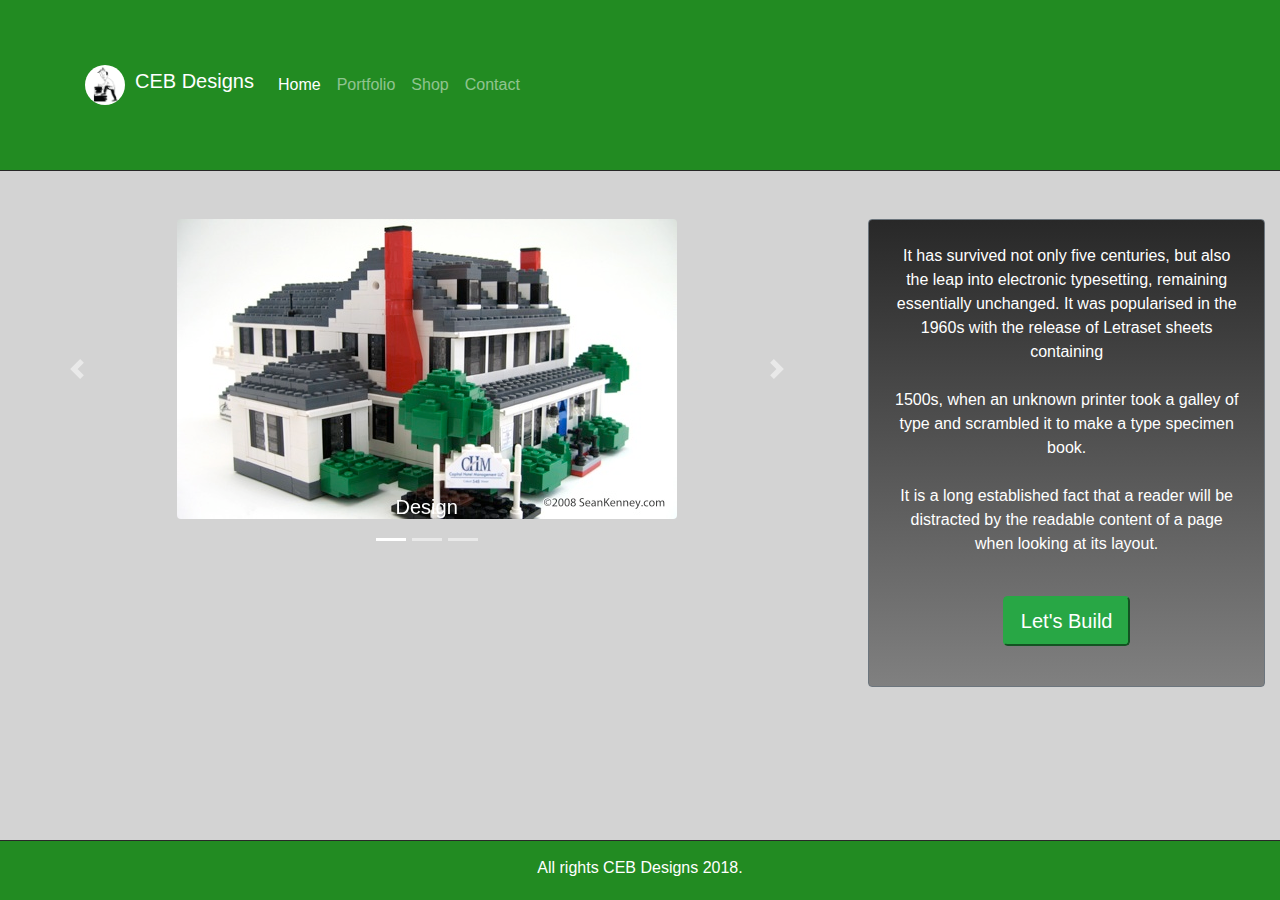
==== index.html @ 57bd43eb "first commit of final project" ====
<!doctype html>
<html lang="en">

  <head>
    <!-- meta tags -->
    <meta charset="utf-8">
    <meta name="viewport" content="width=device-width, initial-scale=1, shrink-to-fit=no">
    <meta name="description" content="CEB Designs Homepage">
    <meta name="keywords" content="woodworking, remodeling, builder, Louisville">
    <!-- Bootstrap CSS/CSS/links -->
    <link rel="icon" href="img/ceb_icon.png">
    <link rel="stylesheet" href="https://maxcdn.bootstrapcdn.com/bootstrap/4.0.0/css/bootstrap.min.css" integrity="sha384-Gn5384xqQ1aoWXA+058RXPxPg6fy4IWvTNh0E263XmFcJlSAwiGgFAW/dAiS6JXm" crossorigin="anonymous">
    <link rel="stylesheet" type="text/css" href="http://fonts.googleapis.com/css?family=Open+Sans">
    <link rel="stylesheet" href="stylesheet.css">
    <title>CEB Designs</title>
  </head>

  <body>
    <!-- navbar -->
      <nav class="navbar navbar-expand-md navbar navbar-dark">
        <div class="container">
            <img class="icon rounded-circle" src="img/ceb_icon.png" alt="icon">
            <h1 class="navbar-brand">CEB Designs</h1>
            <button class="navbar-toggler" type="button" data-toggle="collapse" data-target="#navbarNavAltMarkup" aria-controls="navbarNavAltMarkup" aria-expanded="false" aria-label="Toggle navigation">
              <span class="navbar-toggler-icon"></span>
            </button>
            <div class="collapse navbar-collapse" id="navbarNavAltMarkup">
              <div class="navbar-nav order-1">
                <a class="nav-item nav-link active" href="#">Home <span class="sr-only">(current)</span></a>
                <a class="nav-item nav-link" href="portfolio.html">Portfolio</a>
                <a class="nav-item nav-link" href="shop.html">Shop</a>
                <a class="nav-item nav-link" href="contact.html">Contact</a>
              </div>
            </div>
        </div>
      </nav>
    <!-- /navbar -->

    <!-- main content -->
    <div class="container-fluid main-content">
      <div class="row">
        <!--carousel-->
        <div class="col-md-8 text-center">
            <div id="carouselExampleIndicators" class="carousel slide" data-ride="carousel">
              <ol class="carousel-indicators">
                <li data-target="#carouselExampleIndicators" data-slide-to="0" class="active"></li>
                <li data-target="#carouselExampleIndicators" data-slide-to="1"></li>
                <li data-target="#carouselExampleIndicators" data-slide-to="2"></li>
              </ol>
              <div class="carousel-inner">
                <div class="carousel-item active">
                  <img class="my-5 img-fluid rounded" src="img/legosample.jpg" alt="lego design">
                  <div class="carousel-caption d-none d-md-block">
                    <h5>Design</h5>
                  </div>
                </div>
                <div class="carousel-item">
                  <img class="my-5 img-fluid rounded" src="img/planssample.jpg" alt="plans">
                  <div class="carousel-caption d-none d-md-block">
                    <h5>Plan</h5>
                  </div>
                </div>
                <div class="carousel-item">
                  <img class="my-5 img-fluid rounded" src="img/housesample.jpeg" alt="finished house">
                  <div class="carousel-caption d-none d-md-block">
                    <h5>Build</h5>
                  </div>
                </div>
              </div>
              <a class="carousel-control-prev" href="#carouselExampleIndicators" role="button" data-slide="prev">
                <span class="carousel-control-prev-icon" aria-hidden="true"></span>
                <span class="sr-only">Previous</span>
              </a>
              <a class="carousel-control-next" href="#carouselExampleIndicators" role="button" data-slide="next">
                <span class="carousel-control-next-icon" aria-hidden="true"></span>
                <span class="sr-only">Next</span>
              </a>
            </div>
        </div>  <!--/carousel-->

        <!--call to action-->
        <div class="col-md text-center">
          <p class="my-5 border border-secondary rounded p-4 action"> It has survived not only five centuries, but also the leap into electronic typesetting, remaining essentially unchanged. It was popularised in the 1960s with the release of Letraset sheets containing <br><br> 1500s, when an unknown printer took a galley of type and scrambled it to make a type specimen book. <br><br>
            It is a long established fact that a reader will be distracted by the readable content of a page when looking at its layout. <br><br>
            <button type="button" class="btn-lg btn-success my-3">Let's Build</button></p>
        </div> <!--/call to action-->

      </div>
    </div>  <!-- /main content -->

    <!--Footer-->
      <footer class="container-fluid foot">
        <p class="copyright pt-6 text-center"> All rights CEB Designs 2018.</p>
      </footer>  <!--/Footer-->


    <!-- Optional JavaScript -->
    <!-- jQuery first, then Popper.js, then Bootstrap JS -->
    <script src="https://code.jquery.com/jquery-3.2.1.slim.min.js" integrity="sha384-KJ3o2DKtIkvYIK3UENzmM7KCkRr/rE9/Qpg6aAZGJwFDMVNA/GpGFF93hXpG5KkN" crossorigin="anonymous"></script>
    <script src="https://cdnjs.cloudflare.com/ajax/libs/popper.js/1.12.9/umd/popper.min.js" integrity="sha384-ApNbgh9B+Y1QKtv3Rn7W3mgPxhU9K/ScQsAP7hUibX39j7fakFPskvXusvfa0b4Q" crossorigin="anonymous"></script>
    <script src="https://maxcdn.bootstrapcdn.com/bootstrap/4.0.0/js/bootstrap.min.js" integrity="sha384-JZR6Spejh4U02d8jOt6vLEHfe/JQGiRRSQQxSfFWpi1MquVdAyjUar5+76PVCmYl" crossorigin="anonymous"></script>

  </body>
</html>
---- stylesheet.css ----
/*===== Main Styles =====*/

html, body {
  height: 100%;
}

body {
  display: flex;
  flex-direction: column;
  min-height: 100vh;
}

footer {
  background-color: forestgreen;
  flex-shrink: 0;
  border-top: solid 1px #282828;
}

/*===== Content Styles =====*/

.action {
  background: linear-gradient(#282828, grey);
  color: white;
}

.copyright {
  padding-top: 15px;
  padding-bottom: 20px;
  color: white;
  margin-bottom: 0;
}

nav {
  background-color: forestgreen;
  flex: 1 0 auto;
  border-bottom: solid 1px #282828;
}

.main-content {
  background-color: lightgrey;
  flex: 1 0 auto;
}

/*===== Img Styles ====*/

img {
  height: 530px;
  width: 500px;
}

.icon {
  width: 2.5rem;
  height: 2.5rem;
  margin-right: 10px;
}
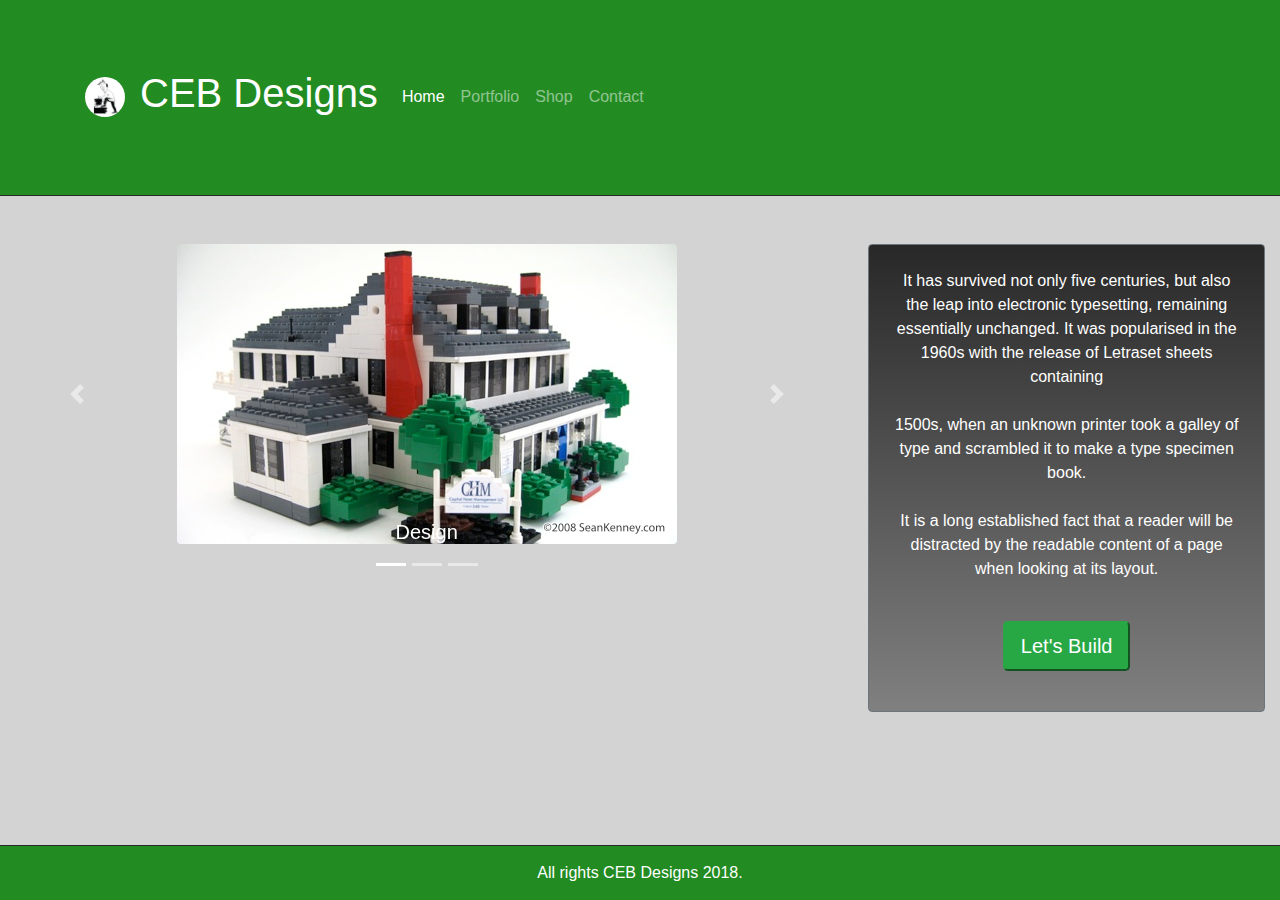
==== commit ae0f0ac3: "adding portfolio and contact pages" ====
--- a/index.html
+++ b/index.html
@@ -11,7 +11,7 @@
     <link rel="icon" href="img/ceb_icon.png">
     <link rel="stylesheet" href="https://maxcdn.bootstrapcdn.com/bootstrap/4.0.0/css/bootstrap.min.css" integrity="sha384-Gn5384xqQ1aoWXA+058RXPxPg6fy4IWvTNh0E263XmFcJlSAwiGgFAW/dAiS6JXm" crossorigin="anonymous">
     <link rel="stylesheet" type="text/css" href="http://fonts.googleapis.com/css?family=Open+Sans">
-    <link rel="stylesheet" href="stylesheet.css">
+    <link rel="stylesheet" href="css/stylesheet.css">
     <title>CEB Designs</title>
   </head>
 
@@ -19,8 +19,8 @@
     <!-- navbar -->
       <nav class="navbar navbar-expand-md navbar navbar-dark">
         <div class="container">
-            <img class="icon rounded-circle" src="img/ceb_icon.png" alt="icon">
-            <h1 class="navbar-brand">CEB Designs</h1>
+            <a href="index.html"><img class="icon rounded-circle" src="img/ceb_icon.png" alt="icon"></a>
+            <a href="index.html"><h1 class="navbar-brand" href="index.html">CEB Designs</h1></a>
             <button class="navbar-toggler" type="button" data-toggle="collapse" data-target="#navbarNavAltMarkup" aria-controls="navbarNavAltMarkup" aria-expanded="false" aria-label="Toggle navigation">
               <span class="navbar-toggler-icon"></span>
             </button>
@@ -82,7 +82,7 @@
         <div class="col-md text-center">
           <p class="my-5 border border-secondary rounded p-4 action"> It has survived not only five centuries, but also the leap into electronic typesetting, remaining essentially unchanged. It was popularised in the 1960s with the release of Letraset sheets containing <br><br> 1500s, when an unknown printer took a galley of type and scrambled it to make a type specimen book. <br><br>
             It is a long established fact that a reader will be distracted by the readable content of a page when looking at its layout. <br><br>
-            <button type="button" class="btn-lg btn-success my-3">Let's Build</button></p>
+            <a href="contact.html"><button type="button" class="btn-lg btn-success my-3">Let's Build</button></p></a>
         </div> <!--/call to action-->
 
       </div>
@@ -90,7 +90,7 @@
 
     <!--Footer-->
       <footer class="container-fluid foot">
-        <p class="copyright pt-6 text-center"> All rights CEB Designs 2018.</p>
+        <p class="copyright text-center"> All rights CEB Designs 2018.</p>
       </footer>  <!--/Footer-->
 
 
--- a/css/stylesheet.css
+++ b/css/stylesheet.css
@@ -0,0 +1,61 @@
+
+/*===== Main Styles =====*/
+
+html, body {
+  height: 100%;
+}
+
+body {
+  display: flex;
+  flex-direction: column;
+  min-height: 100vh;
+}
+
+footer {
+  background-color: forestgreen;
+  flex-shrink: 0;
+  border-top: solid 1px #282828;
+}
+
+/*===== Content Styles =====*/
+
+.action {
+  background: linear-gradient(#282828, grey);
+  color: white;
+}
+
+.copyright {
+  padding-top: 15px;
+  padding-bottom: 15px;
+  color: white;
+  margin-bottom: 0;
+}
+
+nav {
+  background-color: forestgreen;
+  flex: 1 0 auto;
+  border-bottom: solid 1px #282828;
+}
+
+.main-content {
+  background-color: lightgrey;
+  flex: 1 0 auto;
+  margin-bottom: -15px;
+}
+
+.navbar-brand {
+  font-size: 2.5rem;
+}
+
+/*===== Img Styles ====*/
+
+img {
+  height: 530px;
+  width: 500px;
+}
+
+.icon {
+  width: 2.5rem;
+  height: 2.5rem;
+  margin-right: 15px;
+}
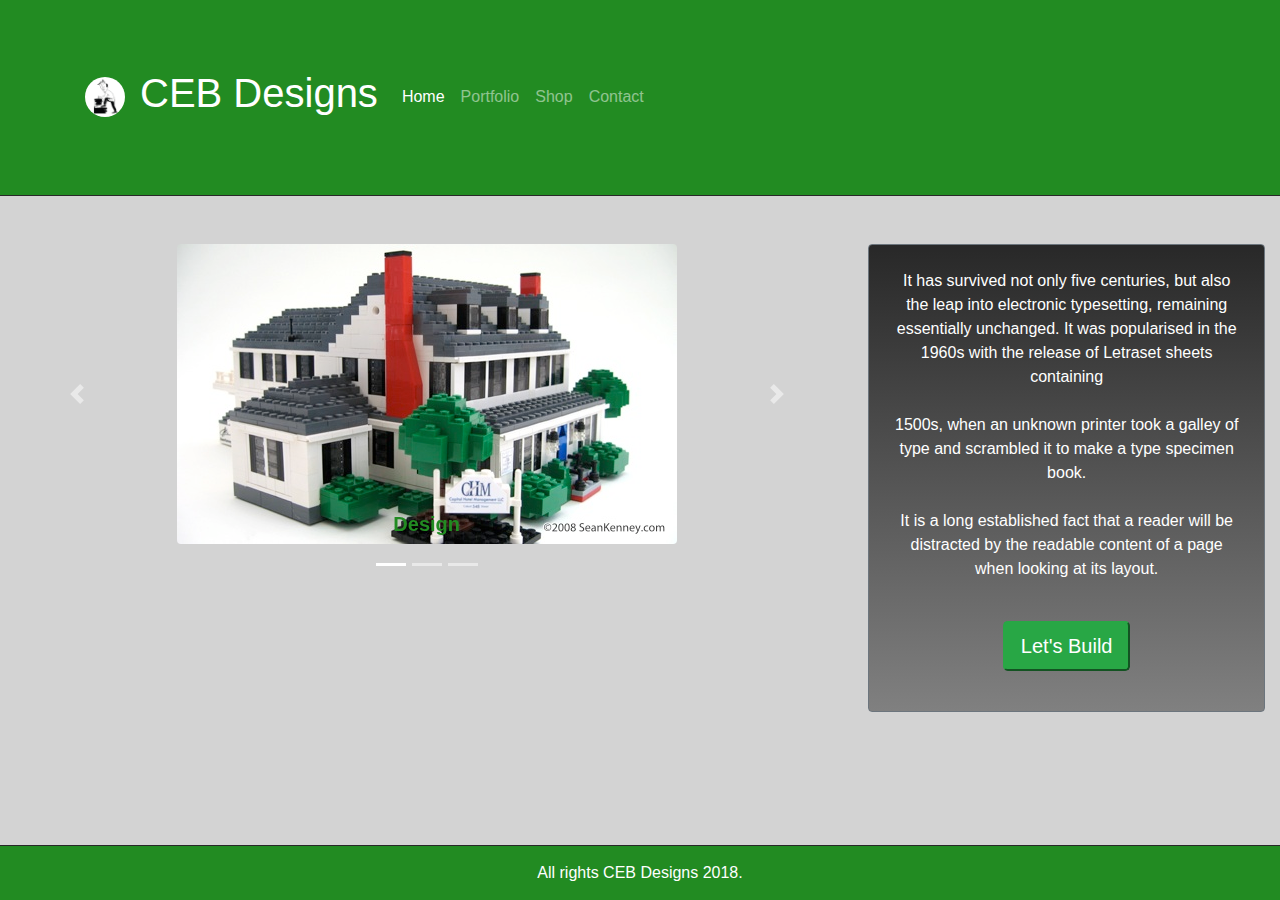
==== commit 089c1b19: "cleaned up contact and shop page" ====
--- a/index.html
+++ b/index.html
@@ -51,19 +51,19 @@
                 <div class="carousel-item active">
                   <img class="my-5 img-fluid rounded" src="img/legosample.jpg" alt="lego design">
                   <div class="carousel-caption d-none d-md-block">
-                    <h5>Design</h5>
+                    <h5 class="cap">Design</h5>
                   </div>
                 </div>
                 <div class="carousel-item">
                   <img class="my-5 img-fluid rounded" src="img/planssample.jpg" alt="plans">
                   <div class="carousel-caption d-none d-md-block">
-                    <h5>Plan</h5>
+                    <h5 class="cap">Plan</h5>
                   </div>
                 </div>
                 <div class="carousel-item">
                   <img class="my-5 img-fluid rounded" src="img/housesample.jpeg" alt="finished house">
                   <div class="carousel-caption d-none d-md-block">
-                    <h5>Build</h5>
+                    <h5 class="cap">Build</h5>
                   </div>
                 </div>
               </div>
--- a/css/stylesheet.css
+++ b/css/stylesheet.css
@@ -47,6 +47,12 @@
   font-size: 2.5rem;
 }
 
+.cap {
+  color: forestgreen;
+  padding: 8px;
+  font-weight: bolder;
+}
+
 /*===== Img Styles ====*/
 
 img {
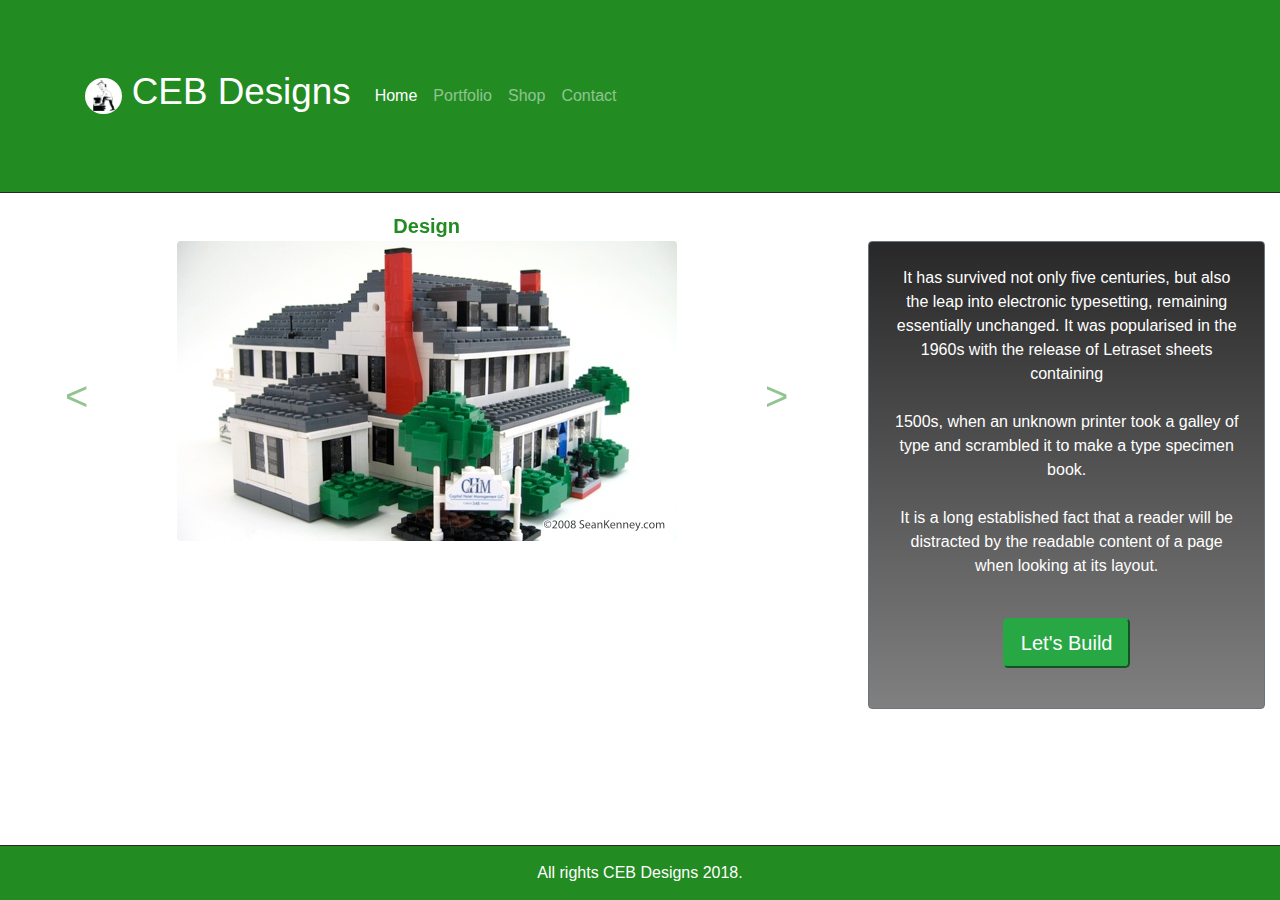
==== commit 3e81ade3: "change background on home page.  added to shop" ====
--- a/index.html
+++ b/index.html
@@ -50,19 +50,19 @@
               <div class="carousel-inner">
                 <div class="carousel-item active">
                   <img class="my-5 img-fluid rounded" src="img/legosample.jpg" alt="lego design">
-                  <div class="carousel-caption d-none d-md-block">
+                  <div class="carousel-caption cap1 d-none d-md-block capword">
                     <h5 class="cap">Design</h5>
                   </div>
                 </div>
                 <div class="carousel-item">
                   <img class="my-5 img-fluid rounded" src="img/planssample.jpg" alt="plans">
-                  <div class="carousel-caption d-none d-md-block">
+                  <div class="carousel-caption cap2 d-none d-md-block capword">
                     <h5 class="cap">Plan</h5>
                   </div>
                 </div>
                 <div class="carousel-item">
                   <img class="my-5 img-fluid rounded" src="img/housesample.jpeg" alt="finished house">
-                  <div class="carousel-caption d-none d-md-block">
+                  <div class="carousel-caption cap3 d-none d-md-block">
                     <h5 class="cap">Build</h5>
                   </div>
                 </div>
--- a/css/stylesheet.css
+++ b/css/stylesheet.css
@@ -38,19 +38,49 @@
 }
 
 .main-content {
-  background-color: lightgrey;
+
   flex: 1 0 auto;
   margin-bottom: -15px;
 }
 
 .navbar-brand {
-  font-size: 2.5rem;
+  font-size: 2.3rem;
 }
 
 .cap {
   color: forestgreen;
   padding: 8px;
   font-weight: bolder;
+}
+
+.cap1,
+.cap3 {
+  margin-bottom: 295px;
+}
+
+.cap2 {
+  margin-bottom: 275px;
+}
+
+.carousel-control-next-icon,
+.carousel-control-prev-icon {
+  height: 50px;
+  width: 50px;
+  outline: black;
+  background-size: 100%, 100%;
+  background-image: none;
+}
+
+.carousel-control-next-icon:after {
+  content: '>';
+  font-size: 40px;
+  color: forestgreen;
+}
+
+.carousel-control-prev-icon:after {
+  content: '<';
+  font-size: 40px;
+  color: forestgreen;
 }
 
 /*===== Img Styles ====*/
@@ -61,7 +91,7 @@
 }
 
 .icon {
-  width: 2.5rem;
-  height: 2.5rem;
-  margin-right: 15px;
+  width: 2.3rem;
+  height: 2.3rem;
+  margin-right: 10px;
 }
